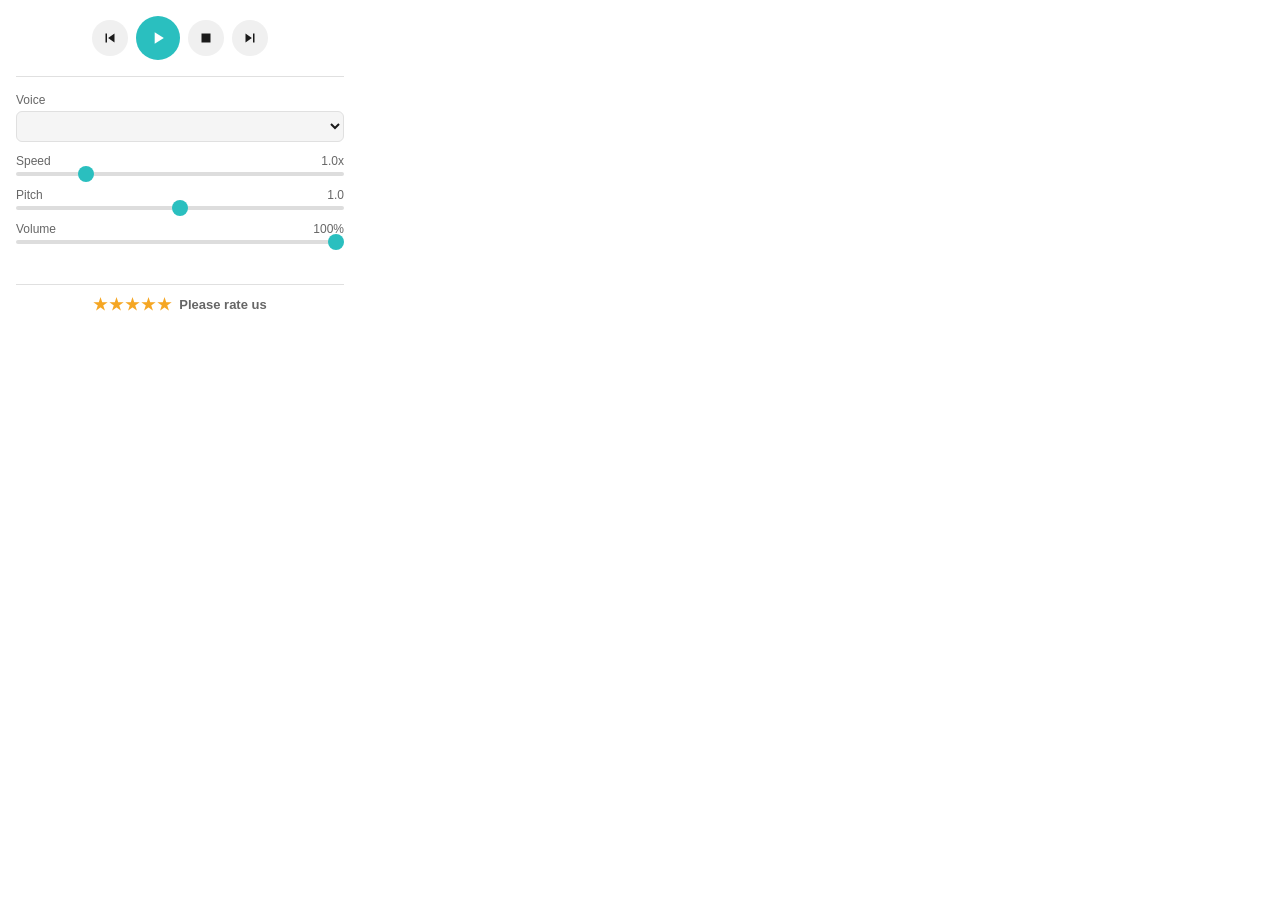
==== popup/popup.html @ f37abef6 "Initial release: Text to Speech Chrome extension Lightweight (<50 KiB) TTS extension using chrome.tt" ====
<!DOCTYPE html>
<html lang="en">
<head>
  <meta charset="UTF-8">
  <link rel="stylesheet" href="popup.css">
</head>
<body>
  <div class="popup">
    <div class="controls">
      <button id="rewind" class="btn-control" title="Previous (Alt+,)">
        <svg width="18" height="18" viewBox="0 0 24 24" fill="currentColor">
          <path d="M6 6h2v12H6zm3.5 6 8.5 6V6z"/>
        </svg>
      </button>
      <button id="play" class="btn-control btn-play" title="Play (Alt+P)">
        <svg width="20" height="20" viewBox="0 0 24 24" fill="currentColor">
          <path d="M8 5v14l11-7z"/>
        </svg>
      </button>
      <button id="pause" class="btn-control btn-play hidden" title="Pause (Alt+P)">
        <svg width="20" height="20" viewBox="0 0 24 24" fill="currentColor">
          <path d="M6 19h4V5H6v14zm8-14v14h4V5h-4z"/>
        </svg>
      </button>
      <button id="stop" class="btn-control" title="Stop (Alt+S)">
        <svg width="18" height="18" viewBox="0 0 24 24" fill="currentColor">
          <path d="M6 6h12v12H6z"/>
        </svg>
      </button>
      <button id="forward" class="btn-control" title="Next (Alt+.)">
        <svg width="18" height="18" viewBox="0 0 24 24" fill="currentColor">
          <path d="M6 18l8.5-6L6 6v12zM16 6v12h2V6h-2z"/>
        </svg>
      </button>
    </div>

    <div class="settings">
      <div class="setting-row">
        <label for="voice">Voice</label>
        <select id="voice"></select>
      </div>
      <div class="setting-row">
        <label for="speed">Speed <span id="speed-value">1.0x</span></label>
        <input type="range" id="speed" min="0.5" max="3" step="0.1" value="1">
      </div>
      <div class="setting-row">
        <label for="pitch">Pitch <span id="pitch-value">1.0</span></label>
        <input type="range" id="pitch" min="0" max="2" step="0.1" value="1">
      </div>
      <div class="setting-row">
        <label for="volume">Volume <span id="volume-value">100%</span></label>
        <input type="range" id="volume" min="0" max="1" step="0.05" value="1">
      </div>
    </div>

    <div id="tab-conflict" class="tab-conflict hidden">
      <button id="read-this-tab" class="btn-small btn-accent">Read this page</button>
    </div>

    <div id="status" class="status"></div>

    <a id="rate-link" class="rate-link" href="#" target="_blank">
      <span class="stars">&#9733;&#9733;&#9733;&#9733;&#9733;</span>
      <span>Please rate us</span>
    </a>
  </div>

  <script src="popup.js"></script>
</body>
</html>
---- popup/popup.css ----
:root {
  --bg: #ffffff;
  --bg-secondary: #f5f5f5;
  --text: #1a1a1a;
  --text-muted: #666666;
  --accent: #2abfbf;
  --accent-hover: #22a3a3;
  --border: #e0e0e0;
  --btn-bg: #f0f0f0;
  --btn-hover: #e0e0e0;
  --error: #d93025;
  --slider-track: #ddd;
  --slider-thumb: #2abfbf;
}

@media (prefers-color-scheme: dark) {
  :root {
    --bg: #1e1e1e;
    --bg-secondary: #2a2a2a;
    --text: #e0e0e0;
    --text-muted: #999999;
    --accent: #3dd6d6;
    --accent-hover: #2abfbf;
    --border: #3a3a3a;
    --btn-bg: #333333;
    --btn-hover: #444444;
    --error: #f28b82;
    --slider-track: #444;
    --slider-thumb: #3dd6d6;
  }
}

* {
  margin: 0;
  padding: 0;
  box-sizing: border-box;
}

body {
  width: 360px;
  font-family: -apple-system, BlinkMacSystemFont, "Segoe UI", Roboto, sans-serif;
  font-size: 13px;
  background: var(--bg);
  color: var(--text);
}

.popup {
  padding: 16px;
}

.controls {
  display: flex;
  align-items: center;
  justify-content: center;
  gap: 8px;
  padding-bottom: 16px;
  border-bottom: 1px solid var(--border);
}

.btn-control {
  width: 36px;
  height: 36px;
  border: none;
  border-radius: 50%;
  background: var(--btn-bg);
  color: var(--text);
  cursor: pointer;
  display: flex;
  align-items: center;
  justify-content: center;
  transition: background 0.15s;
}

.btn-control:hover {
  background: var(--btn-hover);
}

.btn-play {
  width: 44px;
  height: 44px;
  background: var(--accent);
  color: #fff;
}

.btn-play:hover {
  background: var(--accent-hover);
}

.hidden {
  display: none !important;
}

.settings {
  padding-top: 16px;
  display: flex;
  flex-direction: column;
  gap: 12px;
}

.setting-row {
  display: flex;
  flex-direction: column;
  gap: 4px;
}

.setting-row label {
  display: flex;
  justify-content: space-between;
  font-size: 12px;
  color: var(--text-muted);
}

.setting-row select {
  width: 100%;
  padding: 6px 8px;
  border: 1px solid var(--border);
  border-radius: 6px;
  background: var(--bg-secondary);
  color: var(--text);
  font-size: 13px;
  font-family: inherit;
}

.setting-row input[type="range"] {
  -webkit-appearance: none;
  width: 100%;
  height: 4px;
  border-radius: 2px;
  background: var(--slider-track);
  outline: none;
}

.setting-row input[type="range"]::-webkit-slider-thumb {
  -webkit-appearance: none;
  width: 16px;
  height: 16px;
  border-radius: 50%;
  background: var(--slider-thumb);
  cursor: pointer;
}

.tab-conflict {
  margin-top: 12px;
}

.btn-small {
  width: 100%;
  padding: 6px 10px;
  border: 1px solid var(--border);
  border-radius: 6px;
  background: var(--btn-bg);
  color: var(--text);
  font-size: 12px;
  font-family: inherit;
  cursor: pointer;
  transition: background 0.15s;
}

.btn-small:hover {
  background: var(--btn-hover);
}

.btn-accent {
  background: var(--accent);
  color: #fff;
  border-color: var(--accent);
}

.btn-accent:hover {
  background: var(--accent-hover);
  border-color: var(--accent-hover);
}

.status {
  margin-top: 12px;
  font-size: 12px;
  color: var(--text-muted);
  text-align: center;
  min-height: 16px;
}

.status.error {
  color: var(--error);
}

.rate-link {
  display: flex;
  align-items: center;
  justify-content: center;
  gap: 6px;
  margin-top: 12px;
  padding-top: 10px;
  border-top: 1px solid var(--border);
  font-size: 13px;
  font-weight: 600;
  color: var(--text-muted);
  text-decoration: none;
  transition: color 0.15s;
}

.rate-link:hover {
  color: var(--accent);
}

.rate-link .stars {
  color: #f5a623;
  font-size: 16px;
  letter-spacing: 2px;
}
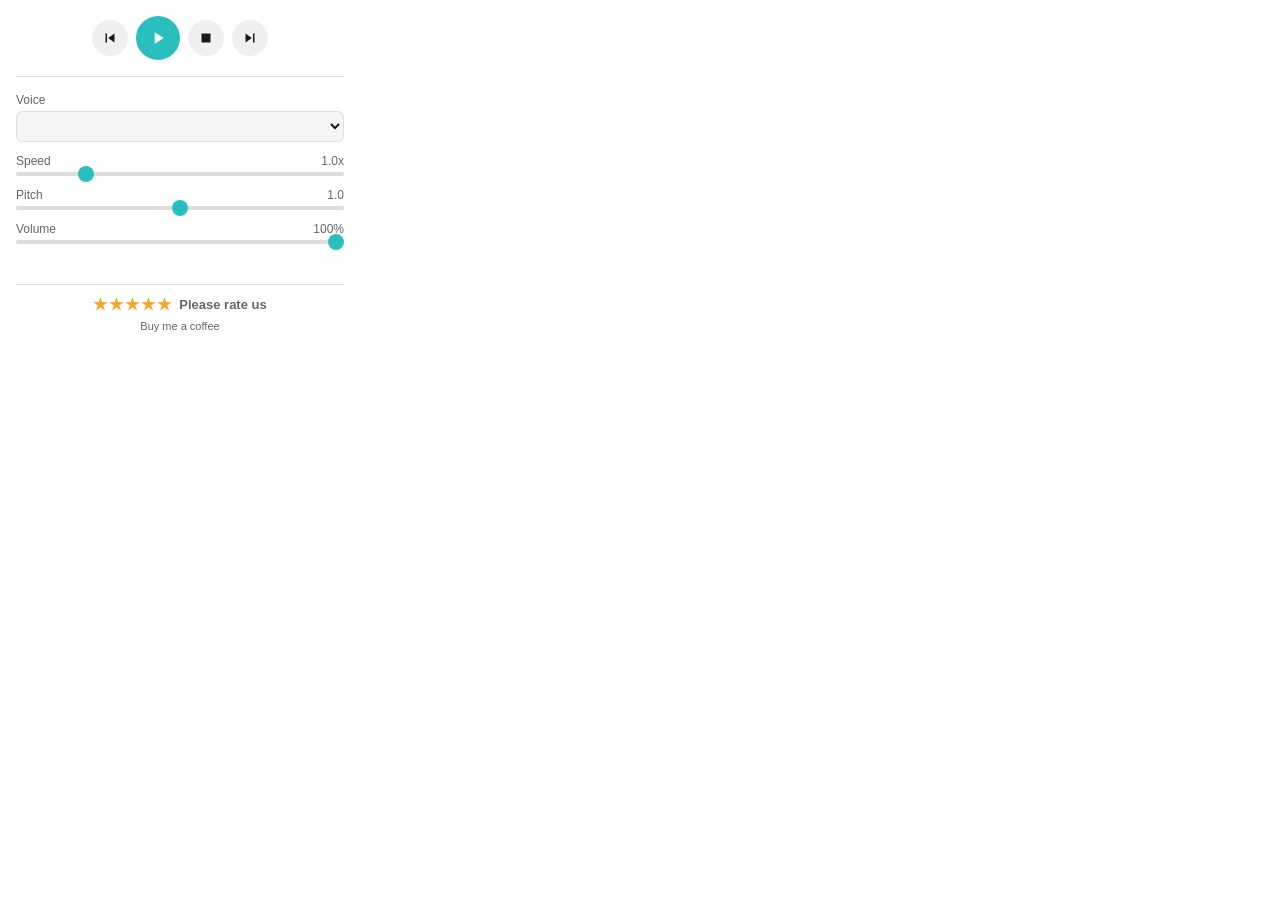
==== commit 69a9aa5f: "Add donate section, open landing on install, coffee link in popup - Landing: ETH + BTC taproot addre" ====
--- a/popup/popup.html
+++ b/popup/popup.html
@@ -63,6 +63,7 @@
       <span class="stars">&#9733;&#9733;&#9733;&#9733;&#9733;</span>
       <span>Please rate us</span>
     </a>
+    <a class="coffee-link" href="https://alexbatok.github.io/text-to-speech-extension/#donate" target="_blank">Buy me a coffee</a>
   </div>
 
   <script src="popup.js"></script>
--- a/popup/popup.css
+++ b/popup/popup.css
@@ -207,3 +207,16 @@
   font-size: 16px;
   letter-spacing: 2px;
 }
+
+.coffee-link {
+  display: block;
+  text-align: center;
+  margin-top: 6px;
+  font-size: 11px;
+  color: var(--text-muted);
+  text-decoration: none;
+}
+
+.coffee-link:hover {
+  color: var(--accent);
+}
